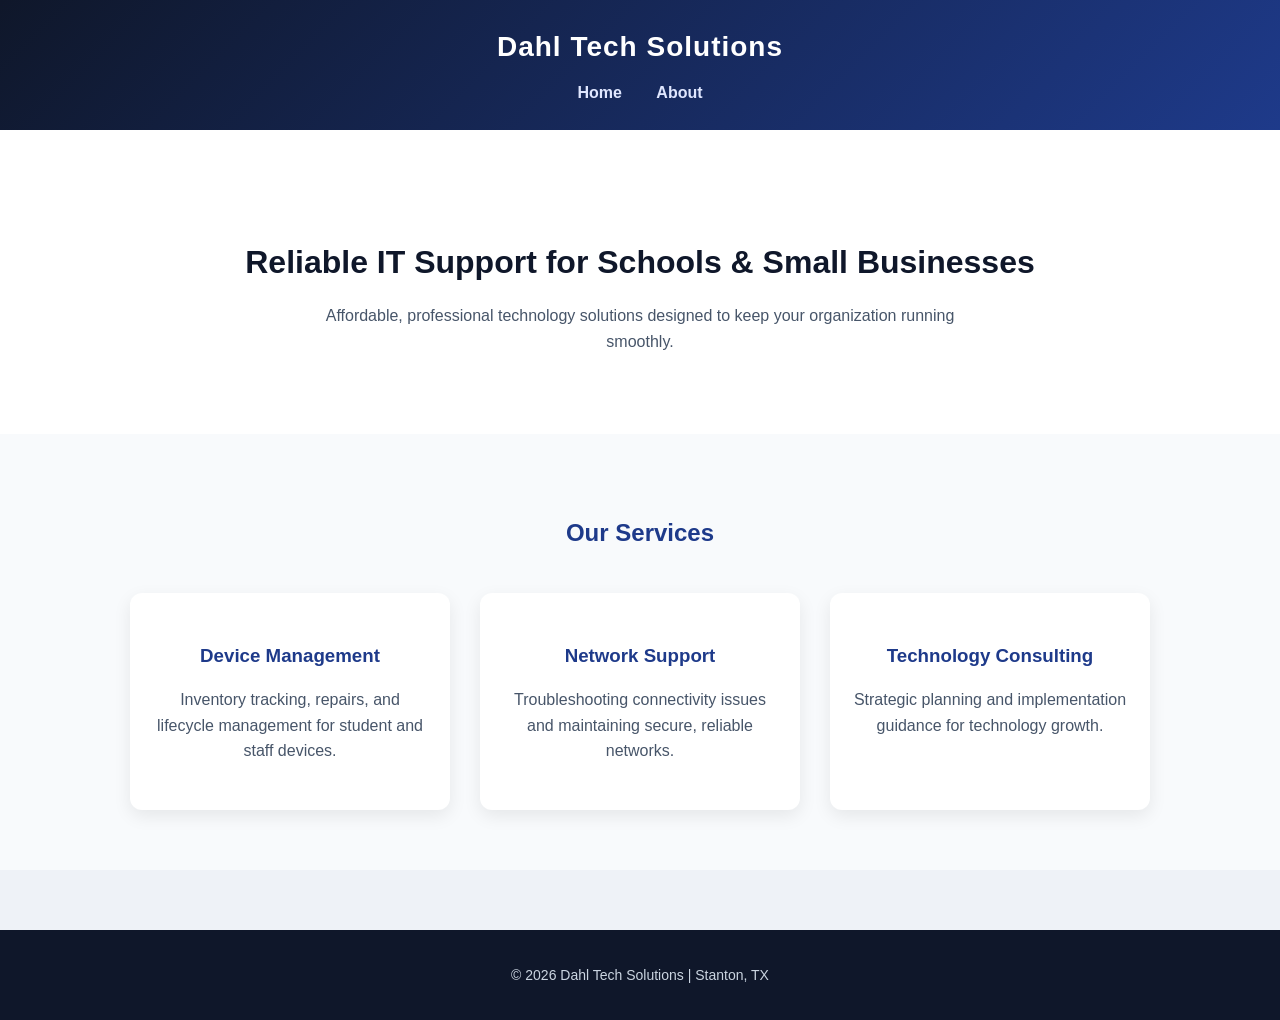
==== index.html @ fc1c3f37 "Add files via upload" ====
<!DOCTYPE html>
<html lang="en">
<head>
    <meta charset="UTF-8">
    <title>Dahl Tech Solutions</title>
    <link rel="stylesheet" href="style.css">
</head>
<body>

<header>
    <h1>Dahl Tech Solutions</h1>
    <nav>
        <a href="index.html">Home</a>
        <a href="about.html">About</a>
    </nav>
</header>

<section class="hero">
    <h2>Reliable IT Support for Schools & Small Businesses</h2>
    <p>Affordable, professional technology solutions designed to keep your organization running smoothly.</p>
</section>

<section class="services">
    <h2>Our Services</h2>
    <div class="card-container">
        <div class="card">
            <h3>Device Management</h3>
            <p>Inventory tracking, repairs, and lifecycle management for student and staff devices.</p>
        </div>

        <div class="card">
            <h3>Network Support</h3>
            <p>Troubleshooting connectivity issues and maintaining secure, reliable networks.</p>
        </div>

        <div class="card">
            <h3>Technology Consulting</h3>
            <p>Strategic planning and implementation guidance for technology growth.</p>
        </div>
    </div>
</section>


<footer>
    <p>© 2026 Dahl Tech Solutions | Stanton, TX</p>
</footer>

</body>
</html>
---- style.css ----
/* Global Styles */
body {
    margin: 0;
    font-family: 'Segoe UI', Tahoma, Geneva, Verdana, sans-serif;
    background-color: #eef2f7;
    color: #1f2933;
    line-height: 1.6;
}

/* Header */
header {
    background: linear-gradient(135deg, #0f172a, #1e3a8a);
    color: white;
    padding: 25px 20px;
    text-align: center;
    box-shadow: 0 4px 10px rgba(0,0,0,0.2);
}

header h1 {
    margin: 0;
    font-size: 28px;
    letter-spacing: 1px;
}

/* Navigation */
nav {
    margin-top: 10px;
}

nav a {
    color: #e0e7ff;
    margin: 0 15px;
    text-decoration: none;
    font-weight: 600;
    transition: color 0.3s ease;
}

nav a:hover {
    color: #38bdf8;
}

/* Hero Section */
.hero {
    padding: 80px 20px;
    text-align: center;
    background-color: white;
}

.hero h2 {
    font-size: 32px;
    margin-bottom: 15px;
    color: #0f172a;
}

.hero p {
    max-width: 700px;
    margin: auto;
    color: #475569;
}

/* Services Section */
.services {
    padding: 60px 20px;
    text-align: center;
    background-color: #f8fafc;
}

.services h2 {
    margin-bottom: 40px;
    color: #1e3a8a;
}

/* Cards */
.card-container {
    display: flex;
    justify-content: center;
    gap: 30px;
    flex-wrap: wrap;
}

.card {
    background-color: white;
    padding: 30px 20px;
    width: 280px;
    border-radius: 12px;
    box-shadow: 0 6px 18px rgba(0,0,0,0.08);
    transition: transform 0.3s ease, box-shadow 0.3s ease;
}

.card h3 {
    color: #1e3a8a;
    margin-bottom: 10px;
}

.card p {
    color: #475569;
}

.card:hover {
    transform: translateY(-8px);
    box-shadow: 0 12px 25px rgba(0,0,0,0.15);
}

/* About Page */
.about {
    padding: 60px 20px;
    max-width: 850px;
    margin: 40px auto;
    background-color: white;
    border-radius: 12px;
    box-shadow: 0 6px 18px rgba(0,0,0,0.08);
}

.about h2 {
    color: #1e3a8a;
    margin-top: 30px;
}

/* Founder Photo Section */
.founder-section {
    display: flex;
    flex-direction: column;
    align-items: center;
    gap: 20px;
}

.founder-photo {
    width: 200px;
    height: 250px;
    border-radius: 50%;
    box-shadow: 0 4px 12 px rgba(0,0,0,0.2);
}

/* Footer */
footer {
    background-color: #0f172a;
    color: #cbd5e1;
    text-align: center;
    padding: 20px;
    margin-top: 60px;
    font-size: 14px;
}

/* Responsive */
@media (max-width: 768px) {
    .card-container {
        flex-direction: column;
        align-items: center;
    }

    .hero h2 {
        font-size: 24px;
    }
}
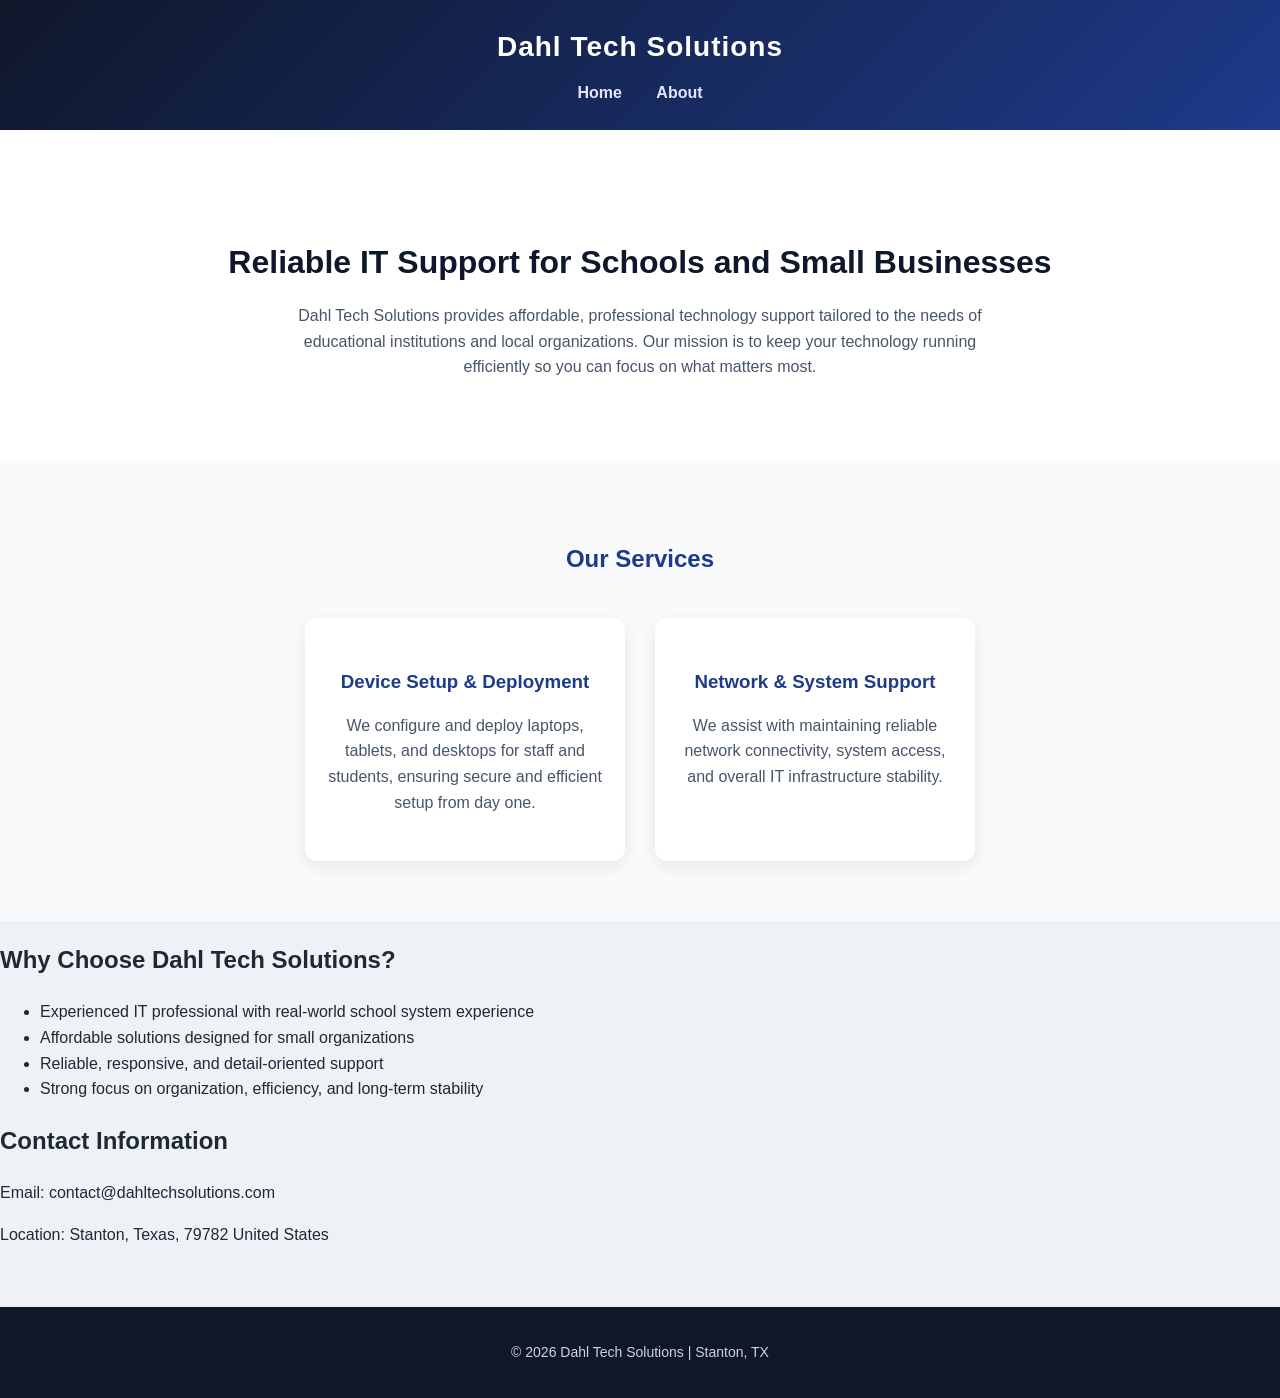
==== commit 263694f9: "Update index.html to reflect more detail and information" ====
--- a/index.html
+++ b/index.html
@@ -2,6 +2,7 @@
 <html lang="en">
 <head>
     <meta charset="UTF-8">
+    <meta name="viewport" content="width=device-width, initial-scale=1.0">
     <title>Dahl Tech Solutions</title>
     <link rel="stylesheet" href="style.css">
 </head>
@@ -15,35 +16,48 @@
     </nav>
 </header>
 
+<main>
+
 <section class="hero">
-    <h2>Reliable IT Support for Schools & Small Businesses</h2>
-    <p>Affordable, professional technology solutions designed to keep your organization running smoothly.</p>
+    <h2>Reliable IT Support for Schools and Small Businesses</h2>
+    <p>Dahl Tech Solutions provides affordable, professional technology support tailored to the needs of educational institutions and local organizations. Our mission is to keep your technology running efficiently so you can focus on what matters most.</p>
 </section>
 
 <section class="services">
     <h2>Our Services</h2>
     <div class="card-container">
         <div class="card">
-            <h3>Device Management</h3>
-            <p>Inventory tracking, repairs, and lifecycle management for student and staff devices.</p>
+            <h3>Device Setup & Deployment</h3>
+        <p>We configure and deploy laptops, tablets, and desktops for staff and students, ensuring secure and efficient setup from day one.</p>
         </div>
 
         <div class="card">
-            <h3>Network Support</h3>
-            <p>Troubleshooting connectivity issues and maintaining secure, reliable networks.</p>
+            <h3>Network & System Support</h3>
+        <p>We assist with maintaining reliable network connectivity, system access, and overall IT infrastructure stability.</p>
         </div>
-
-        <div class="card">
-            <h3>Technology Consulting</h3>
-            <p>Strategic planning and implementation guidance for technology growth.</p>
-        </div>
-    </div>
 </section>
 
+<section>
+     <h2>Why Choose Dahl Tech Solutions?</h2>
+    <ul>
+        <li> Experienced IT professional with real-world school system experience</li>
+        <li> Affordable solutions designed for small organizations</li>
+        <li> Reliable, responsive, and detail-oriented support</li>
+        <li> Strong focus on organization, efficiency, and long-term stability</li>
+    </ul>
+</section>
+
+<section>
+    <h2>Contact Information</h2>
+    <p>Email: contact@dahltechsolutions.com</p>
+    <p>Location: Stanton, Texas, 79782 United States</p>
+</section>
+
+</main>
 
 <footer>
     <p>© 2026 Dahl Tech Solutions | Stanton, TX</p>
 </footer>
 
 </body>
-</html>+</html>
